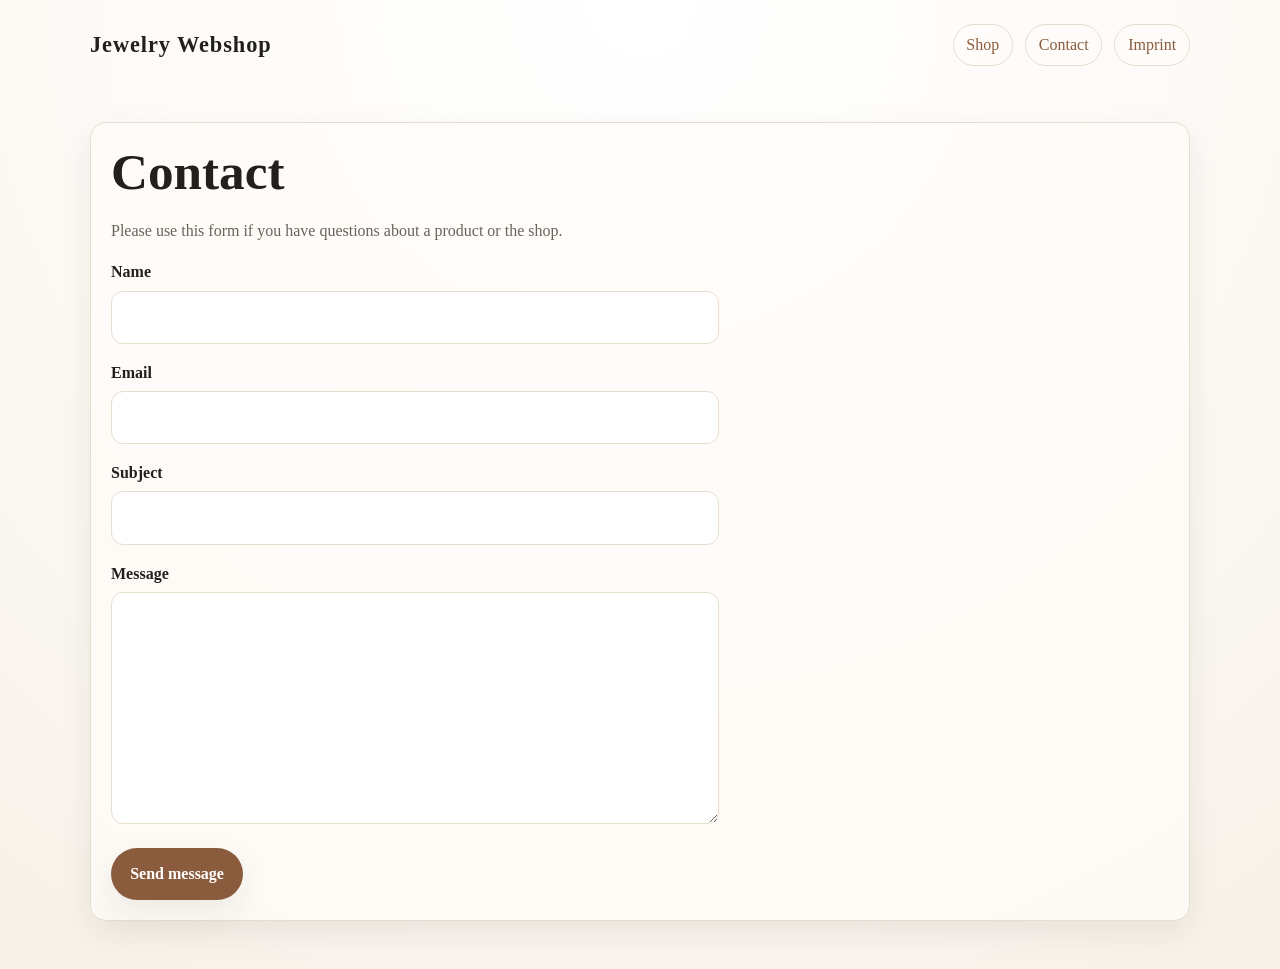
==== contact.html @ 3d1203f4 "Rohversion der Website (html + css), nächster Schritt JavaScript" ====
<!DOCTYPE html>
<html lang="en">
  <head>
    <!-- Zeichencodierung auf UTF-8 setzen, damit Sonderzeichen und das Euro-Zeichen sauber dargestellt werden. -->
    <meta charset="utf-8">
    <!-- Viewport für mobile Geräte, damit die Seite auf kleinen Bildschirmen korrekt skaliert. -->
    <meta name="viewport" content="width=device-width, initial-scale=1">
    <link rel="stylesheet" href="css/style.css">
    <!-- Titel für den Browser-Tab; sofort erkennbar als Kontaktseite. -->
    <title>Contact | Jewelry Webshop</title>
    <!-- Kurze Beschreibung für Browser, Suchmaschinen und Vorschauen. -->
    <meta name="description" content="Contact page for the jewelry webshop.">
  </head>
  <body>
    <!-- Kopfbereich mit Markenname und Hauptnavigation, damit die Seite direkt Orientierung gibt. -->
    <header>
      <!-- Einfacher Platzhalter für den Shopnamen; später kann hier ein Logo stehen. -->
      <p>Jewelry Webshop</p>
      <!-- Hauptnavigation mit aria-label, damit Screenreader den Bereich eindeutig benennen können. -->
      <nav aria-label="Primary navigation">
        <!-- Navigation als Liste, weil sie aus gleichrangigen Zielen besteht. -->
        <ul>
          <!-- Startseite im vorläufigen MVP ohne Sprachparameter. -->
          <li><a href="index.html">Shop</a></li>
          <!-- Kontaktseite bleibt Teil der Hauptnavigation. -->
          <li><a href="contact.html">Contact</a></li>
          <!-- Englisches Impressum. -->
          <li><a href="imprint.html">Imprint</a></li>
        </ul>
      </nav>
    </header>

    <!-- Hauptinhalt der Seite; hier steht die eigentliche Kontaktfunktion. -->
    <main>
      <!-- Abschnitt für das Kontaktformular; aria-labelledby verknüpft ihn mit der Überschrift. -->
      <section aria-labelledby="contact-heading">
        <!-- H1 als Hauptüberschrift der Seite: klar und direkt. -->
        <h1 id="contact-heading">Contact</h1>
        <!-- Kurzer Hinweis, wann das Formular verwendet werden soll. -->
        <p>Please use this form if you have questions about a product or the shop.</p>

        <!-- Das Formular sendet an Formspree per POST, damit die Anfrage extern verarbeitet wird. -->
        <form action="https://formspree.io/f/mvzvjwyg" method="post">
          <!-- Verstecktes Feld für einen Produkt-Slug; bleibt leer, wenn die Anfrage nicht produktbezogen ist. -->
          <input type="hidden" name="product_slug" value="">

          <!-- Name-Feld: Pflichtangabe, damit die Anfrage zugeordnet werden kann. -->
          <p>
            <label for="name">Name</label><br>
            <input type="text" id="name" name="name" required>
          </p>

          <!-- E-Mail-Feld: Pflichtangabe für die Antwort auf die Anfrage. -->
          <p>
            <label for="email">Email</label><br>
            <input type="email" id="email" name="email" required>
          </p>

          <!-- Betreff-Feld: gibt der Anfrage eine kurze inhaltliche Einordnung. -->
          <p>
            <label for="subject">Subject</label><br>
            <input type="text" id="subject" name="subject" required>
          </p>

          <!-- Nachrichtenfeld: hier steht der eigentliche Text der Anfrage. -->
          <p>
            <label for="message">Message</label><br>
            <textarea id="message" name="message" rows="8" required></textarea>
          </p>

          <!-- Absenden-Button; ohne ihn könnte das Formular nicht ausgelöst werden. -->
          <p>
            <button type="submit">Send message</button>
          </p>
        </form>
      </section>
    </main>
  </body>
</html>
---- css/style.css ----
:root {
  /* Zentrale Farb- und Layoutvariablen, damit das Design an einer Stelle gepflegt werden kann. */
  color-scheme: light;
  --bg: #fdfbf7;
  --surface: #fffdf9;
  --surface-muted: #f4eee3;
  --text: #22201d;
  --muted: #6b6258;
  --accent: #8a5b3c;
  --border: #e7ded0;
  --shadow: 0 12px 32px rgba(34, 32, 29, 0.08);
  --radius: 1rem;
}

* {
  /* Einheitliches Box-Modell verhindert unerwartete Breiten- und Abstandseffekte. */
  box-sizing: border-box;
}

html {
  /* Weicher Hintergrundverlauf, damit die Seite nicht flach wirkt und zur Schmuck-Optik passt. */
  background: radial-gradient(circle at top, #fff 0%, var(--bg) 45%, #f7f1e8 100%);
}

body {
  /* Grundlegende Seitentypografie und Standardabstände für einen ruhigen Lesefluss. */
  margin: 0;
  min-height: 100vh;
  font-family: Georgia, "Times New Roman", serif;
  color: var(--text);
  line-height: 1.6;
}

img {
  /* Bilder sollen sich sauber an ihren Container anpassen und keine Lücken erzeugen. */
  display: block;
  max-width: 100%;
  height: auto;
}

a {
  /* Links bekommen die Akzentfarbe und eine gut sichtbare Unterstreichung. */
  color: var(--accent);
  text-decoration-thickness: 0.08em;
  text-underline-offset: 0.16em;
}

a:hover,
a:focus-visible {
  /* Leichte Verdunkelung signalisiert Hover und Fokus ohne harte Kontraste. */
  color: #6e452c;
}

a:focus-visible,
button:focus-visible,
input:focus-visible,
textarea:focus-visible {
  /* Sichtbarer Fokus ist wichtig für Tastaturbedienung und Barrierefreiheit. */
  outline: 3px solid rgba(138, 91, 60, 0.35);
  outline-offset: 3px;
}

header,
main {
  /* Der Inhalt bleibt auf eine angenehme Lesebreite begrenzt. */
  width: min(1100px, calc(100% - 2rem));
  margin: 0 auto;
}

header {
  /* Header als flexible Leiste, damit Logo und Navigation nebeneinander oder untereinander passen. */
  display: flex;
  flex-wrap: wrap;
  align-items: center;
  justify-content: space-between;
  gap: 1rem;
  padding: 1.5rem 0 1rem;
}

header p {
  /* Der Shopname wird als starke, aber schlichte Wortmarke behandelt. */
  margin: 0;
  font-size: 1.4rem;
  font-weight: 700;
  letter-spacing: 0.04em;
}

nav ul {
  /* Navigationslinks werden als horizontale, umbrechbare Liste dargestellt. */
  display: flex;
  flex-wrap: wrap;
  gap: 0.75rem;
  list-style: none;
  padding: 0;
  margin: 0;
}

nav a {
  /* Navigation wie kleine Chips, damit die wichtigsten Seiten sofort erkennbar sind. */
  display: inline-block;
  padding: 0.45rem 0.8rem;
  border: 1px solid var(--border);
  border-radius: 999px;
  background: rgba(255, 253, 249, 0.8);
  text-decoration: none;
}

nav a:hover,
nav a:focus-visible {
  /* Etwas hellerer Hintergrund als Feedback für Interaktion. */
  background: #fff;
}

main {
  /* Zusätzlicher Abstand unter dem Header, damit der Inhalt nicht gequetscht wirkt. */
  padding: 1rem 0 3rem;
}

section {
  /* Jede Inhaltsgruppe bekommt eine eigene Karte für klare visuelle Trennung. */
  margin-top: 1.5rem;
  padding: 1.25rem;
  background: rgba(255, 253, 249, 0.8);
  border: 1px solid var(--border);
  border-radius: var(--radius);
  box-shadow: var(--shadow);
}

h1,
h2 {
  /* Überschriften ohne oberen Abstand, damit die Karten kompakt wirken. */
  margin-top: 0;
  line-height: 1.15;
}

h1 {
  /* Hauptüberschrift deutlich größer für klare Hierarchie auf der Seite. */
  font-size: clamp(2rem, 4vw, 3.2rem);
  margin-bottom: 0.75rem;
}

h2 {
  /* Sekundäre Überschrift etwas kleiner als H1, aber immer noch präsent. */
  font-size: clamp(1.4rem, 2.4vw, 2rem);
  margin-bottom: 1rem;
}

section > p:first-of-type {
  /* Einleitungstext begrenzen, damit die Zeilenlänge angenehm lesbar bleibt. */
  max-width: 65ch;
  color: var(--muted);
}

ul {
  /* Standard-Listenabstände für Inhalte, die nicht speziell umgestaltet werden. */
  padding-left: 1.2rem;
}

section ul {
  /* Produktlisten sollen ohne Standard-Aufzählungszeichen als Layout-Raster funktionieren. */
  list-style: none;
  padding-left: 0;
  margin: 0;
}

section li + li {
  /* Vertikaler Abstand zwischen Produkten auf kleinen Screens. */
  margin-top: 1rem;
}

article {
  /* Produktkarte mit eigener Fläche, damit jedes Produkt als Einheit wahrgenommen wird. */
  padding: 1rem;
  background: var(--surface);
  border: 1px solid var(--border);
  border-radius: 0.9rem;
}

figure {
  /* Bild und Bildunterschrift sollen eng zusammengehören. */
  margin: 0 0 0.85rem;
}

figcaption {
  /* Produktname als starke Beschriftung unter dem Bild. */
  margin-top: 0.75rem;
  font-weight: 700;
}

article p {
  /* Kleine Textabstände in der Produktkarte, damit Preis und Status sauber lesbar bleiben. */
  margin: 0.45rem 0;
}

article img {
  /* Bildrahmen und Hintergrund geben den Platzhaltern mehr visuelle Präsenz. */
  width: 100%;
  border-radius: 0.75rem;
  border: 1px solid var(--border);
  background: var(--surface-muted);
}

form {
  /* Formularfelder untereinander in einem klaren Raster. */
  display: grid;
  gap: 1rem;
  max-width: 38rem;
}

form p {
  /* Entfernt unnötige Standardabstände zwischen den einzelnen Formulargruppen. */
  margin: 0;
}

label {
  /* Labels deutlich lesbar machen, damit die Felder direkt verständlich sind. */
  display: inline-block;
  margin-bottom: 0.35rem;
  font-weight: 700;
}

input,
textarea,
button {
  /* Einheitliche Schrift für Eingaben und Button, damit alles zusammengehört. */
  font: inherit;
}

input,
textarea {
  /* Helle, klar gerahmte Felder, die sich gut vom Hintergrund abheben. */
  width: 100%;
  padding: 0.8rem 0.9rem;
  border: 1px solid var(--border);
  border-radius: 0.75rem;
  background: #fff;
  color: var(--text);
}

textarea {
  /* Nachrichtenfeld bekommt mehr Höhe und bleibt manuell vergrößerbar. */
  resize: vertical;
  min-height: 12rem;
}

button {
  /* Primärer Call-to-Action als deutlicher, warmer Button. */
  padding: 0.85rem 1.2rem;
  border: 0;
  border-radius: 999px;
  background: var(--accent);
  color: #fff;
  font-weight: 700;
  cursor: pointer;
  box-shadow: var(--shadow);
}

button:hover {
  /* Button wird beim Hover etwas dunkler, damit Interaktion sichtbar wird. */
  background: #744a31;
}

@media (min-width: 720px) {
  /* Ab einer breiteren Ansicht werden die Produkte nebeneinander als 3-Spalten-Grid gezeigt. */
  section ul {
    display: grid;
    grid-template-columns: repeat(3, minmax(0, 1fr));
    gap: 1rem;
  }

  section li + li {
    margin-top: 0;
  }

  article {
    height: 100%;
  }
}

@media (max-width: 719px) {
  /* Auf kleinen Bildschirmen wird der Header etwas kompakter gehalten. */
  header {
    padding-top: 1rem;
  }

  nav ul {
    /* Links rücken dichter zusammen, damit die Navigation auf Mobile nicht zu viel Platz braucht. */
    gap: 0.5rem;
  }

  nav a {
    /* Kleinere Paddings auf Mobile machen die Navigation kompakter. */
    padding: 0.4rem 0.7rem;
  }
}
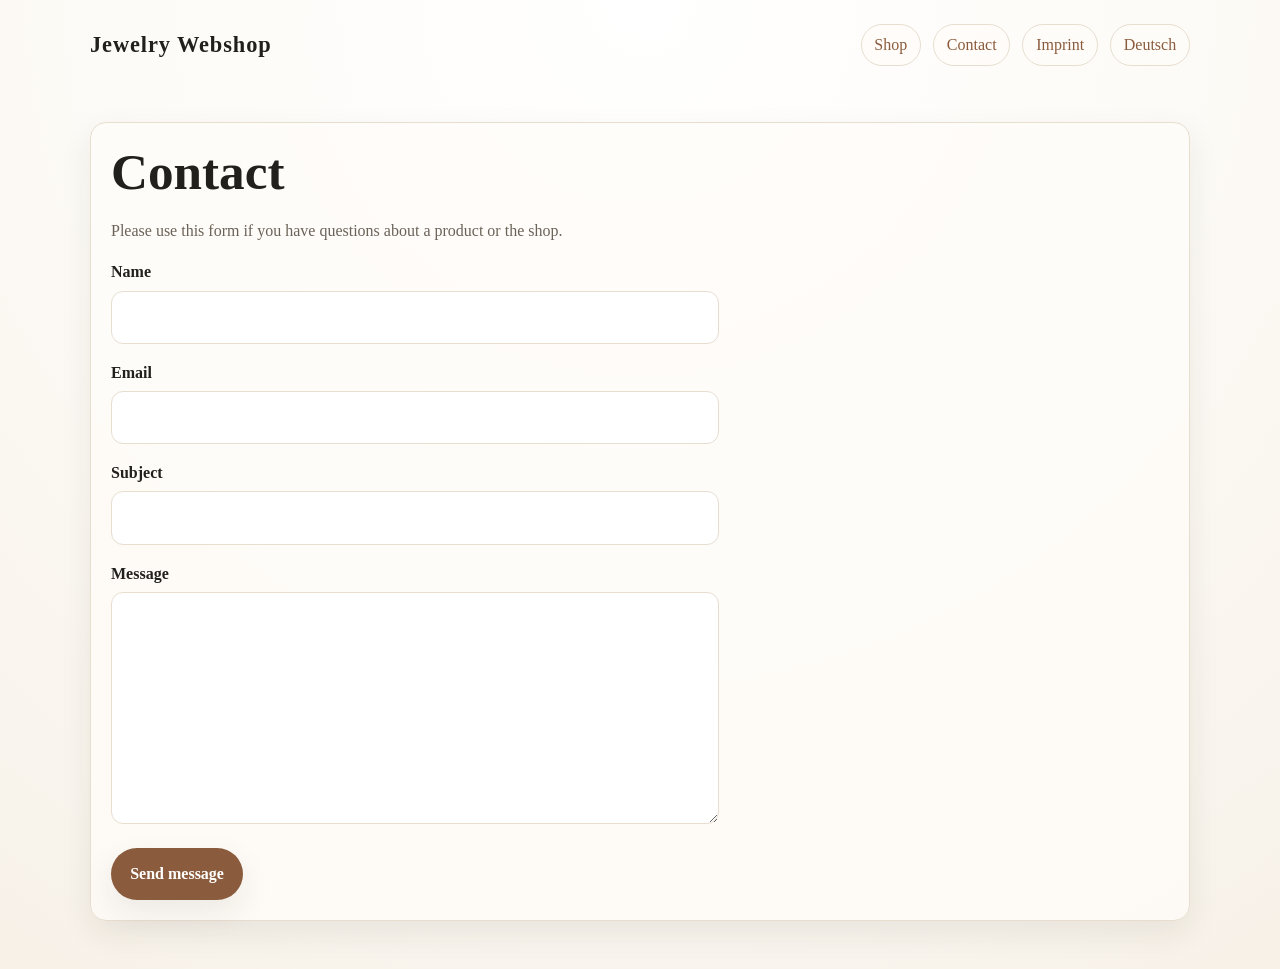
==== commit cb6c13d4: "Sprachumschaltung und Produktbilder vervollständigt" ====
--- a/contact.html
+++ b/contact.html
@@ -21,11 +21,13 @@
         <!-- Navigation als Liste, weil sie aus gleichrangigen Zielen besteht. -->
         <ul>
           <!-- Startseite im vorläufigen MVP ohne Sprachparameter. -->
-          <li><a href="index.html">Shop</a></li>
+          <li><a href="index.html" data-i18n-en="Shop" data-i18n-de="Shop">Shop</a></li>
           <!-- Kontaktseite bleibt Teil der Hauptnavigation. -->
-          <li><a href="contact.html">Contact</a></li>
+          <li><a href="contact.html" data-i18n-en="Contact" data-i18n-de="Kontakt">Contact</a></li>
           <!-- Englisches Impressum. -->
-          <li><a href="imprint.html">Imprint</a></li>
+          <li><a href="imprint.html" data-i18n-en="Imprint" data-i18n-de="Impressum">Imprint</a></li>
+          <!-- Sprachumschalter, der auf die jeweilige Gegensprache springt. -->
+          <li><a id="language-toggle" href="">Deutsch</a></li>
         </ul>
       </nav>
     </header>
@@ -35,9 +37,9 @@
       <!-- Abschnitt für das Kontaktformular; aria-labelledby verknüpft ihn mit der Überschrift. -->
       <section aria-labelledby="contact-heading">
         <!-- H1 als Hauptüberschrift der Seite: klar und direkt. -->
-        <h1 id="contact-heading">Contact</h1>
+        <h1 id="contact-heading" data-i18n-en="Contact" data-i18n-de="Kontakt">Contact</h1>
         <!-- Kurzer Hinweis, wann das Formular verwendet werden soll. -->
-        <p>Please use this form if you have questions about a product or the shop.</p>
+        <p data-i18n-en="Please use this form if you have questions about a product or the shop." data-i18n-de="Bitte verwenden Sie dieses Formular, wenn Sie Fragen zu einem Produkt oder zum Shop haben.">Please use this form if you have questions about a product or the shop.</p>
 
         <!-- Das Formular sendet an Formspree per POST, damit die Anfrage extern verarbeitet wird. -->
         <form action="https://formspree.io/f/mvzvjwyg" method="post">
@@ -46,34 +48,43 @@
 
           <!-- Name-Feld: Pflichtangabe, damit die Anfrage zugeordnet werden kann. -->
           <p>
-            <label for="name">Name</label><br>
+            <label for="name" data-i18n-en="Name" data-i18n-de="Name">Name</label><br>
             <input type="text" id="name" name="name" required>
           </p>
 
           <!-- E-Mail-Feld: Pflichtangabe für die Antwort auf die Anfrage. -->
           <p>
-            <label for="email">Email</label><br>
+            <label for="email" data-i18n-en="Email" data-i18n-de="E-Mail">Email</label><br>
             <input type="email" id="email" name="email" required>
           </p>
 
           <!-- Betreff-Feld: gibt der Anfrage eine kurze inhaltliche Einordnung. -->
           <p>
-            <label for="subject">Subject</label><br>
+            <label for="subject" data-i18n-en="Subject" data-i18n-de="Betreff">Subject</label><br>
             <input type="text" id="subject" name="subject" required>
           </p>
 
           <!-- Nachrichtenfeld: hier steht der eigentliche Text der Anfrage. -->
           <p>
-            <label for="message">Message</label><br>
+            <label for="message" data-i18n-en="Message" data-i18n-de="Nachricht">Message</label><br>
             <textarea id="message" name="message" rows="8" required></textarea>
           </p>
 
           <!-- Absenden-Button; ohne ihn könnte das Formular nicht ausgelöst werden. -->
           <p>
-            <button type="submit">Send message</button>
+            <button type="submit" data-i18n-en="Send message" data-i18n-de="Nachricht senden">Send message</button>
           </p>
         </form>
       </section>
     </main>
+
+    <!-- Zentrale Konstanten und Hilfsfunktionen laden. -->
+    <script src="js/config.js" defer></script>
+    <!-- Produktdaten laden, damit bei vorhandenem Slug auch der Produktname genutzt werden kann. -->
+    <script src="js/data.js" defer></script>
+    <!-- Formularvorbelegung aus URL-Parametern, z.B. product_slug und lang. -->
+    <script src="js/contact.js" defer></script>
+    <!-- Sprachumschalter wird nach dem Laden der Seite konfiguriert. -->
+    <script src="js/language-switcher.js" defer></script>
   </body>
 </html>
--- a/css/style.css
+++ b/css/style.css
@@ -200,6 +200,21 @@
   background: var(--surface-muted);
 }
 
+#product-gallery {
+  /* Weitere Bilder als responsive Reihe unter dem Hauptbild darstellen. */
+  display: grid;
+  grid-template-columns: repeat(auto-fit, minmax(120px, 1fr));
+  gap: 0.6rem;
+  margin-bottom: 1rem;
+}
+
+#product-gallery img {
+  width: 100%;
+  border-radius: 0.65rem;
+  border: 1px solid var(--border);
+  background: var(--surface-muted);
+}
+
 form {
   /* Formularfelder untereinander in einem klaren Raster. */
   display: grid;
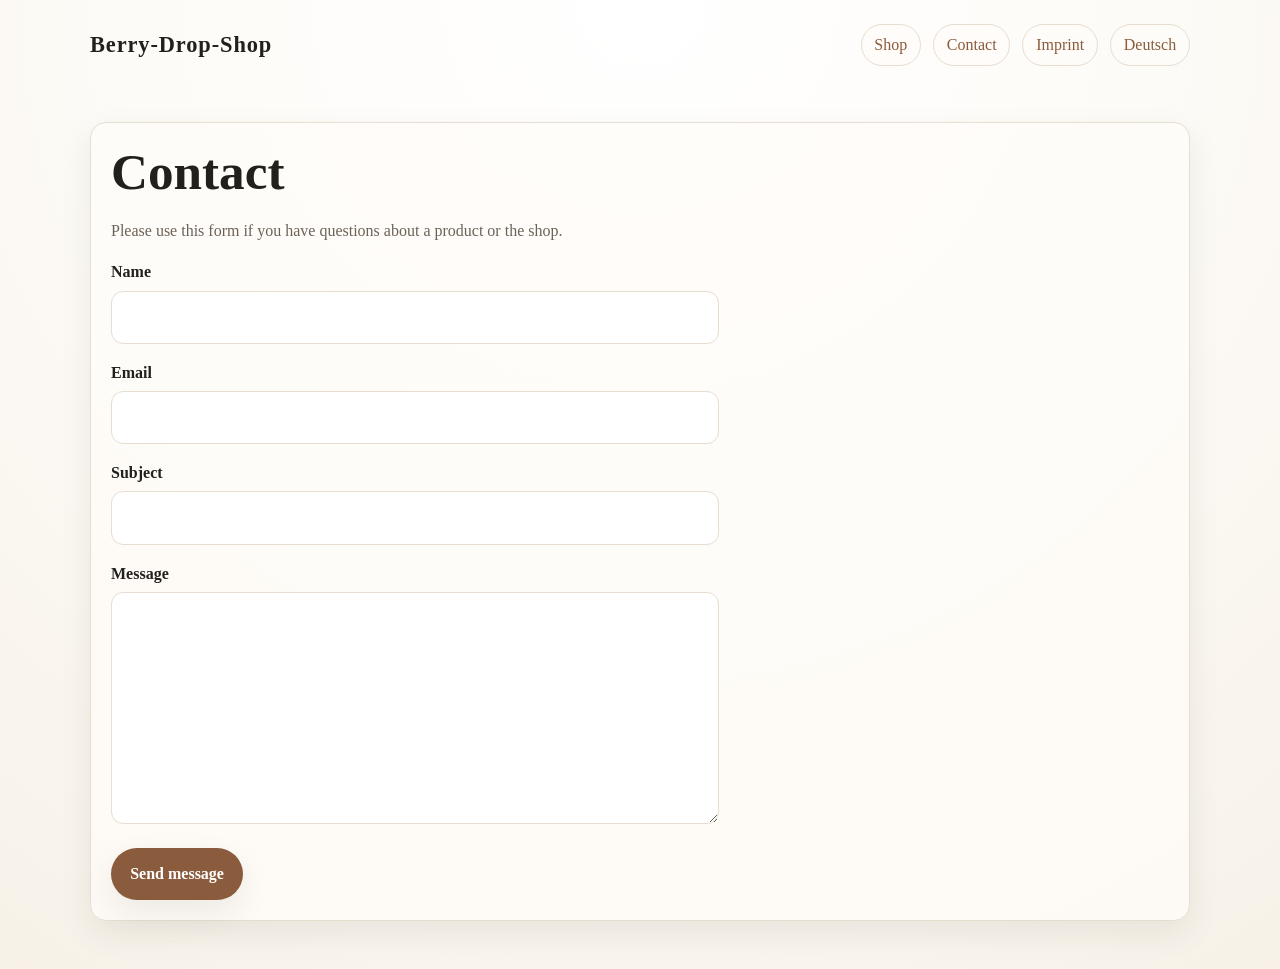
==== commit 93267df2: "Sprachlogik zentralisiert" ====
--- a/contact.html
+++ b/contact.html
@@ -7,15 +7,15 @@
     <meta name="viewport" content="width=device-width, initial-scale=1">
     <link rel="stylesheet" href="css/style.css">
     <!-- Titel für den Browser-Tab; sofort erkennbar als Kontaktseite. -->
-    <title>Contact | Jewelry Webshop</title>
+    <title>Contact | Berry-Drop-Shop</title>
     <!-- Kurze Beschreibung für Browser, Suchmaschinen und Vorschauen. -->
-    <meta name="description" content="Contact page for the jewelry webshop.">
+    <meta name="description" content="Contact page for the Berry-Drop-Shop.">
   </head>
   <body>
     <!-- Kopfbereich mit Markenname und Hauptnavigation, damit die Seite direkt Orientierung gibt. -->
     <header>
       <!-- Einfacher Platzhalter für den Shopnamen; später kann hier ein Logo stehen. -->
-      <p>Jewelry Webshop</p>
+      <p>Berry-Drop-Shop</p>
       <!-- Hauptnavigation mit aria-label, damit Screenreader den Bereich eindeutig benennen können. -->
       <nav aria-label="Primary navigation">
         <!-- Navigation als Liste, weil sie aus gleichrangigen Zielen besteht. -->
@@ -37,7 +37,7 @@
       <!-- Abschnitt für das Kontaktformular; aria-labelledby verknüpft ihn mit der Überschrift. -->
       <section aria-labelledby="contact-heading">
         <!-- H1 als Hauptüberschrift der Seite: klar und direkt. -->
-        <h1 id="contact-heading" data-i18n-en="Contact" data-i18n-de="Kontakt">Contact</h1>
+        <h1 id="contact-heading" data-i18n-en="Contact" data-i18n-de="Kontakt" data-title-en="Contact | Berry-Drop-Shop" data-title-de="Kontakt | Berry-Drop-Shop">Contact</h1>
         <!-- Kurzer Hinweis, wann das Formular verwendet werden soll. -->
         <p data-i18n-en="Please use this form if you have questions about a product or the shop." data-i18n-de="Bitte verwenden Sie dieses Formular, wenn Sie Fragen zu einem Produkt oder zum Shop haben.">Please use this form if you have questions about a product or the shop.</p>
 
@@ -84,7 +84,5 @@
     <script src="js/data.js" defer></script>
     <!-- Formularvorbelegung aus URL-Parametern, z.B. product_slug und lang. -->
     <script src="js/contact.js" defer></script>
-    <!-- Sprachumschalter wird nach dem Laden der Seite konfiguriert. -->
-    <script src="js/language-switcher.js" defer></script>
   </body>
 </html>
